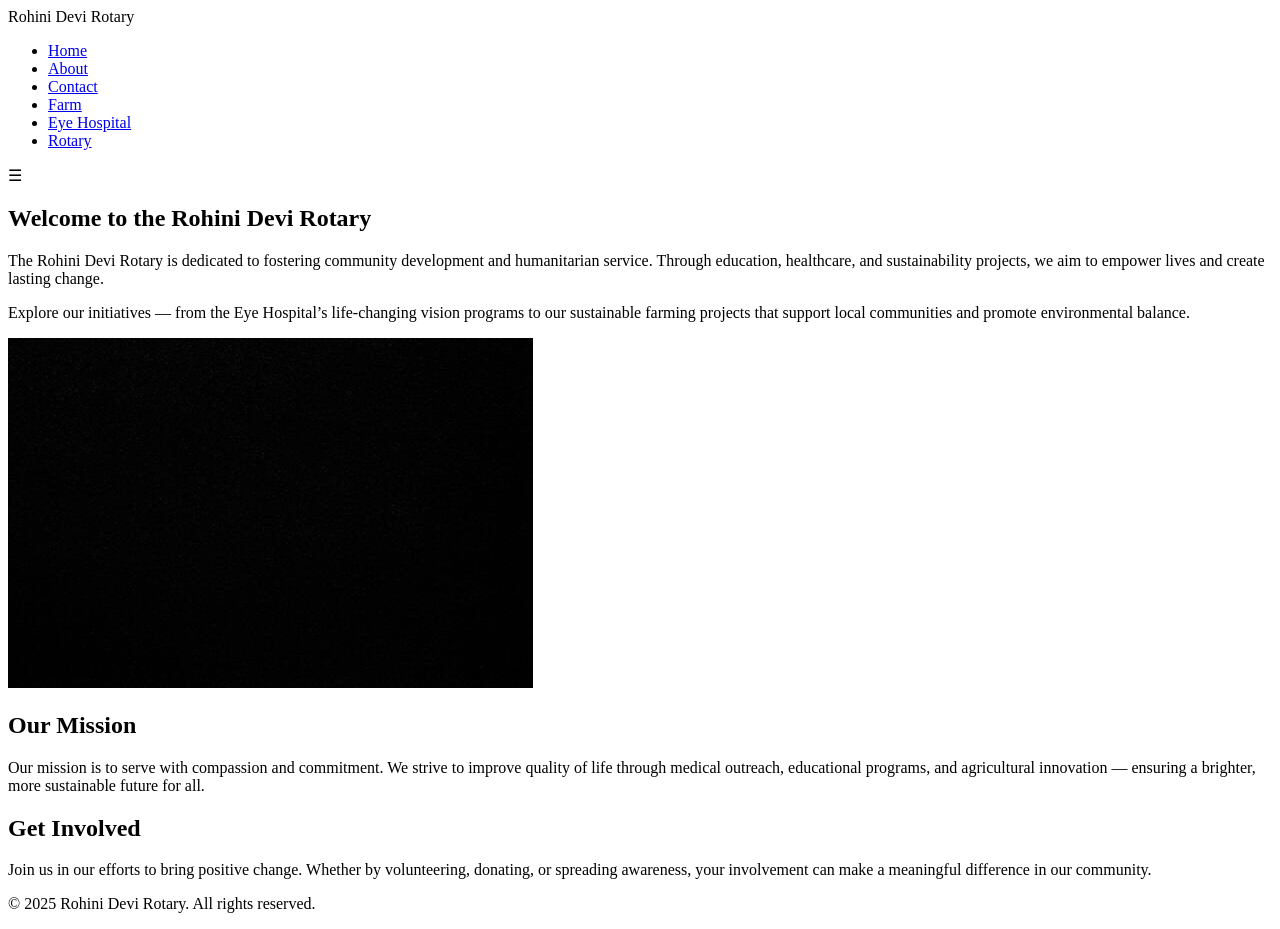
==== index.html @ 5186c643 "inital commit" ====
<!DOCTYPE html>
<html lang="en">
<head>
  <meta charset="UTF-8">
  <meta name="viewport" content="width=device-width, initial-scale=1.0">
  <title>Rohini Devi Rotary | Home</title>
  <link rel="stylesheet" href="style.css">
</head>
<body>
  <nav class="navbar">
    <div class="logo">Rohini Devi Rotary</div>
    <ul class="nav-links" id="navLinks">
      <li><a href="index.html" class="active">Home</a></li>
      <li><a href="about.html">About</a></li>
      <li><a href="contact.html">Contact</a></li>
      <li><a href="farm.html">Farm</a></li>
      <li><a href="eyehospital.html">Eye Hospital</a></li>
      <li><a href="rotary.html">Rotary</a></li>
    </ul>
    <div class="menu-toggle" id="menuToggle">&#9776;</div>
  </nav>

  <main class="home-container">
    <section class="intro">
      <div class="intro-text">
        <h1>Welcome to the Rohini Devi Rotary</h1>
        <p>
          The Rohini Devi Rotary is dedicated to fostering community development and humanitarian service. 
          Through education, healthcare, and sustainability projects, we aim to empower lives and create lasting change.
        </p>
        <p>
          Explore our initiatives — from the Eye Hospital’s life-changing vision programs to our sustainable farming projects 
          that support local communities and promote environmental balance.
        </p>
      </div>
      <div class="intro-image">
        <img src="images/Black Placeholder.jpg" alt="Community service placeholder image">
      </div>
    </section>

    <section class="mission">
      <h2>Our Mission</h2>
      <p>
        Our mission is to serve with compassion and commitment. We strive to improve quality of life through 
        medical outreach, educational programs, and agricultural innovation — ensuring a brighter, more sustainable future for all.
      </p>
    </section>

    <section class="cta">
      <h2>Get Involved</h2>
      <p>
        Join us in our efforts to bring positive change. Whether by volunteering, donating, or spreading awareness, 
        your involvement can make a meaningful difference in our community.
      </p>
    </section>
  </main>

  <footer class="footer">
    <p>&copy; 2025 Rohini Devi Rotary. All rights reserved.</p>
  </footer>

  <script>
    document.getElementById('menuToggle').onclick = function() {
      document.getElementById('navLinks').classList.toggle('active');
    };
  </script>
</body>
</html>
---- style.css ----
/* About page */
.about-section {
  display: grid;
  grid-template-columns: 1fr 1fr;
  align-items: center;
  gap: 30px;
  padding: 40px 10%;
}
.about-image img { width: 100%; border-radius: 10px; }

/* Contact page */
.contact-container {
  text-align: center;
  padding: 40px 10%;
}
.contact-form {
  display: flex;
  flex-direction: column;
  gap: 15px;
  max-width: 500px;
  margin: 20px auto;
}
.contact-form input, .contact-form textarea {
  padding: 10px;
  border: 1px solid #ccc;
  border-radius: 5px;
}
.contact-form button {
  background-color: #004aad;
  color: white;
  padding: 10px;
  border: none;
  border-radius: 5px;
  cursor: pointer;
}
.contact-form button:hover { background-color: #003080; }

/* Farm page */
.farm-container { padding: 40px 10%; text-align: center; }
.farm-grid {
  display: grid;
  grid-template-columns: repeat(auto-fit, minmax(250px, 1fr));
  gap: 20px;
  margin-top: 30px;
}
.farm-grid img { width: 100%; border-radius: 10px; }

/* Eye Hospital page */
.eyehospital-container { text-align: center; padding: 40px 10%; }
.banner img { width: 100%; border-radius: 10px; margin-bottom: 30px; }

/* Rotary projects page */
.rotary-container { padding: 40px 10%; text-align: center; }
.project-grid {
  display: grid;
  grid-template-columns: repeat(auto-fit, minmax(250px, 1fr));
  gap: 25px;
  margin-top: 30px;
}
.card {
  background-color: white;
  border-radius: 10px;
  box-shadow: 0 2px 8px rgba(0,0,0,0.1);
  padding: 20px;
}
.card img {
  width: 100%;
  border-radius: 8px;
  margin-bottom: 15px;
}
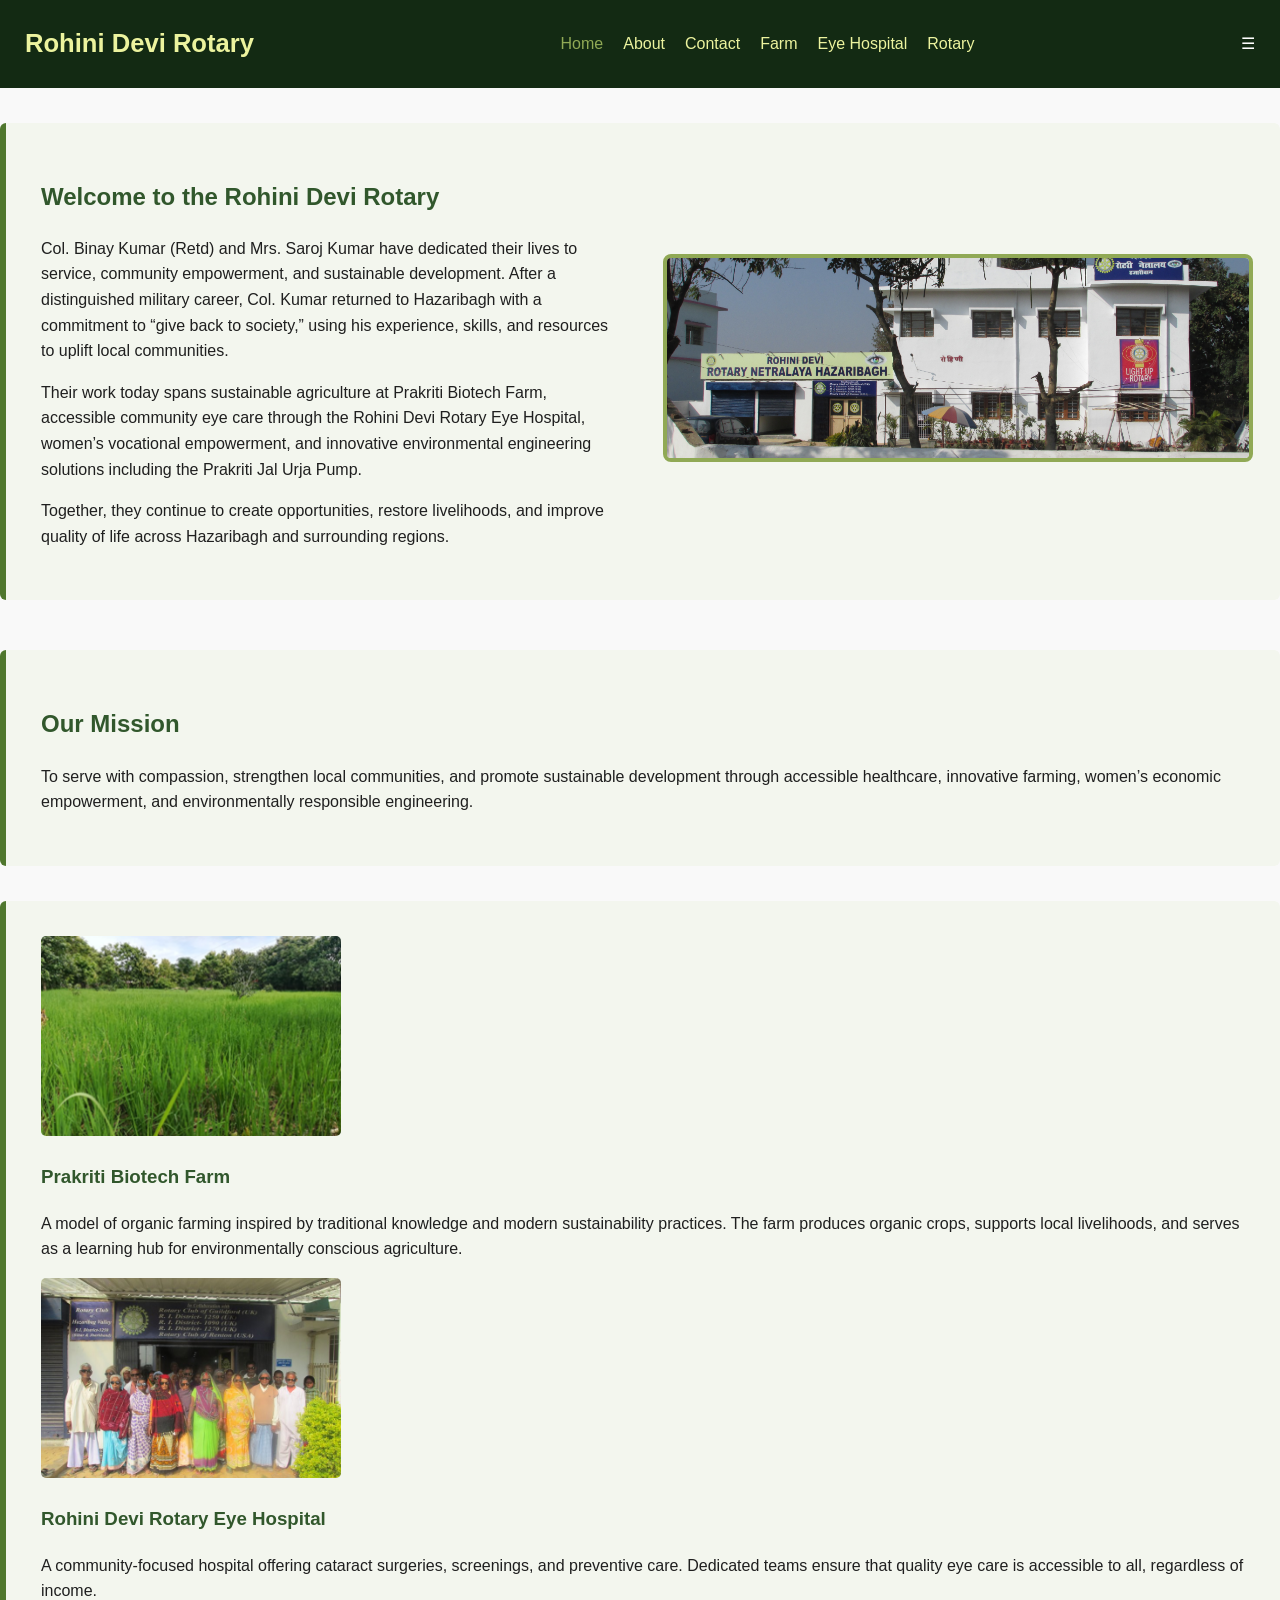
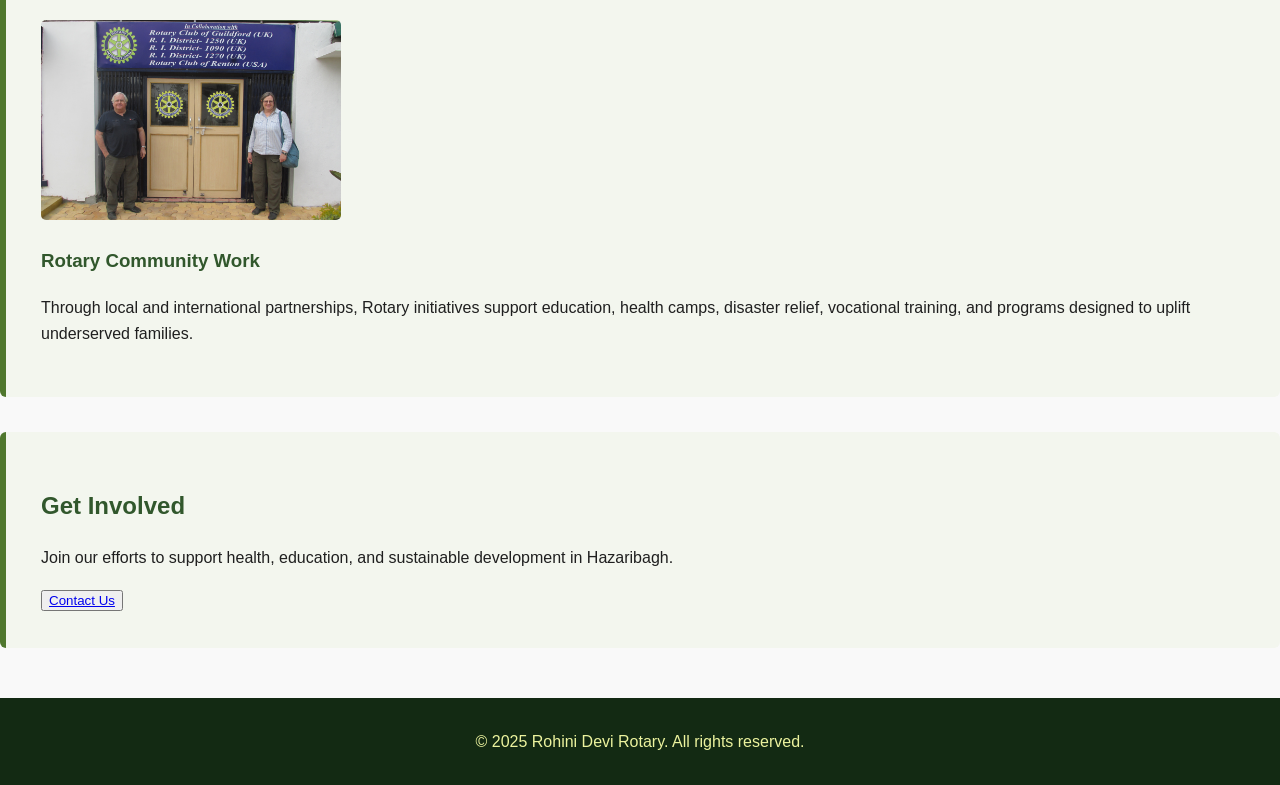
==== commit ae684e68: "more updates" ====
--- a/index.html
+++ b/index.html
@@ -6,65 +6,103 @@
   <title>Rohini Devi Rotary | Home</title>
   <link rel="stylesheet" href="style.css">
 </head>
+
 <body>
-  <nav class="navbar">
-    <div class="logo">Rohini Devi Rotary</div>
-    <ul class="nav-links" id="navLinks">
-      <li><a href="index.html" class="active">Home</a></li>
-      <li><a href="about.html">About</a></li>
-      <li><a href="contact.html">Contact</a></li>
-      <li><a href="farm.html">Farm</a></li>
-      <li><a href="eyehospital.html">Eye Hospital</a></li>
-      <li><a href="rotary.html">Rotary</a></li>
-    </ul>
-    <div class="menu-toggle" id="menuToggle">&#9776;</div>
-  </nav>
 
-  <main class="home-container">
-    <section class="intro">
-      <div class="intro-text">
-        <h1>Welcome to the Rohini Devi Rotary</h1>
-        <p>
-          The Rohini Devi Rotary is dedicated to fostering community development and humanitarian service. 
-          Through education, healthcare, and sustainability projects, we aim to empower lives and create lasting change.
-        </p>
-        <p>
-          Explore our initiatives — from the Eye Hospital’s life-changing vision programs to our sustainable farming projects 
-          that support local communities and promote environmental balance.
-        </p>
-      </div>
-      <div class="intro-image">
-        <img src="images/Black Placeholder.jpg" alt="Community service placeholder image">
-      </div>
-    </section>
+<!-- Navigation Bar -->
+<nav class="navbar">
+  <div class="logo">Rohini Devi Rotary</div>
+  <ul class="nav-links" id="navLinks">
+    <li><a href="index.html" class="active">Home</a></li>
+    <li><a href="about.html">About</a></li>
+    <li><a href="contact.html">Contact</a></li>
+    <li><a href="farm.html">Farm</a></li>
+    <li><a href="eyehospital.html">Eye Hospital</a></li>
+    <li><a href="rotary.html">Rotary</a></li>
+  </ul>
+  <div class="menu-toggle" id="menuToggle">&#9776;</div>
+</nav>
 
-    <section class="mission">
-      <h2>Our Mission</h2>
+<main class="home-container">
+
+  <!-- Introduction -->
+  <section class="intro grid-layout">
+    <div class="intro-text">
+      <h1>Welcome to the Rohini Devi Rotary</h1>
+
       <p>
-        Our mission is to serve with compassion and commitment. We strive to improve quality of life through 
-        medical outreach, educational programs, and agricultural innovation — ensuring a brighter, more sustainable future for all.
+        Col. Binay Kumar (Retd) and Mrs. Saroj Kumar have dedicated their lives to service, community empowerment, and sustainable development. After a distinguished military career, Col. Kumar returned to Hazaribagh with a commitment to “give back to society,” using his experience, skills, and resources to uplift local communities.
       </p>
-    </section>
 
-    <section class="cta">
-      <h2>Get Involved</h2>
       <p>
-        Join us in our efforts to bring positive change. Whether by volunteering, donating, or spreading awareness, 
-        your involvement can make a meaningful difference in our community.
+        Their work today spans sustainable agriculture at Prakriti Biotech Farm, accessible community eye care through the Rohini Devi Rotary Eye Hospital, women’s vocational empowerment, and innovative environmental engineering solutions including the Prakriti Jal Urja Pump.
       </p>
-    </section>
-  </main>
 
-  <footer class="footer">
-    <p>&copy; 2025 Rohini Devi Rotary. All rights reserved.</p>
-  </footer>
+      <p>
+        Together, they continue to create opportunities, restore livelihoods, and improve quality of life across Hazaribagh and surrounding regions.
+      </p>
+    </div>
 
-  <script>
-    document.getElementById('menuToggle').onclick = function() {
-      document.getElementById('navLinks').classList.toggle('active');
-    };
-  </script>
+    <div class="intro-image">
+      <img src="images/1 Rohini Devi Rotary Netralaya.JPG " alt="Community service image">
+    </div>
+  </section>
+
+  <!-- Mission -->
+  <section class="mission">
+    <h2>Our Mission</h2>
+    <p>
+      To serve with compassion, strengthen local communities, and promote sustainable development through accessible healthcare, innovative farming, women’s economic empowerment, and environmentally responsible engineering.
+    </p>
+  </section>
+
+  <!-- Initiatives -->
+  <section class="initiatives grid-layout">
+
+    <div class="initiative">
+      <img src="images/Paddy Fields.png" alt="Farm image">
+      <h3>Prakriti Biotech Farm</h3>
+      <p>
+        A model of organic farming inspired by traditional knowledge and modern sustainability practices. The farm produces organic crops, supports local livelihoods, and serves as a learning hub for environmentally conscious agriculture.
+      </p>
+    </div>
+
+    <div class="initiative">
+      <img src="images/Patients Getting Homecare.jpg" alt="Eye Hospital image">
+      <h3>Rohini Devi Rotary Eye Hospital</h3>
+      <p>
+        A community-focused hospital offering cataract surgeries, screenings, and preventive care. Dedicated teams ensure that quality eye care is accessible to all, regardless of income.
+      </p>
+    </div>
+
+    <div class="initiative">
+      <img src="images/2 Visit of John Miles & Fiona Miles on 20 Dec 2014 during Planning & Execution.JPG" alt="Rotary image">
+      <h3>Rotary Community Work</h3>
+      <p>
+        Through local and international partnerships, Rotary initiatives support education, health camps, disaster relief, vocational training, and programs designed to uplift underserved families.
+      </p>
+    </div>
+
+  </section>
+
+  <!-- CTA -->
+  <section class="cta">
+    <h2>Get Involved</h2>
+    <p>Join our efforts to support health, education, and sustainable development in Hazaribagh.</p>
+    <button><a href="contact.html">Contact Us</a></button>
+  </section>
+
+</main>
+
+<footer class="footer">
+  <p>&copy; 2025 Rohini Devi Rotary. All rights reserved.</p>
+</footer>
+
+<script>
+document.getElementById('menuToggle').onclick = function() {
+  document.getElementById('navLinks').classList.toggle('active');
+};
+</script>
+
 </body>
 </html>
-
-
--- a/style.css
+++ b/style.css
@@ -1,70 +1,151 @@
-/* About page */
-.about-section {
+/* ===== Root Colors + Fonts ===== */
+:root {
+  /* Color Palette */
+  --dark-green: #132A13;
+  --deep-green: #31572C;
+  --accent-green: #4F772D;
+  --soft-green: #90A955;
+  --light-green: #ECF39E;
+
+  --text-dark: #1f1f1f;
+  --text-light: #ffffff;
+
+  --bg-light: #f9f9f9;
+  --bg-section: #f3f6ee;
+
+  /* Fonts */
+  --header-font: "acumin-pro-extra-condensed", sans-serif;
+  --body-font: "atrament-web", sans-serif;
+}
+
+/* ===== Global Styles ===== */
+body {
+  margin: 0;
+  font-family: var(--body-font);
+  font-weight: 300;
+  font-style: normal;
+  background-color: var(--bg-light);
+  color: var(--text-dark);
+  line-height: 1.6;
+}
+
+img {
+    width: 300px;
+    height: 200px;
+    object-fit: cover; /* Ensures image fills the box without stretching */
+    border-radius: 5px; /* optional for rounded corners */
+}
+
+
+/* Headers use Acumin */
+h1, h2, h3, h4, h5, h6 {
+  font-family: var(--header-font);
+  font-weight: 700;
+  font-style: normal;
+  color: var(--deep-green);
+}
+
+/* ===== Navbar ===== */
+.navbar {
+  background-color: var(--dark-green);
+  color: var(--text-light);
+  display: flex;
+  justify-content: space-between;
+  align-items: center;
+  padding: 15px 25px;
+}
+
+.navbar .logo {
+  font-family: var(--header-font);
+  font-weight: 700;
+  font-size: 1.6rem;
+  color: var(--light-green);
+}
+
+.nav-links {
+  list-style: none;
+  display: flex;
+  gap: 20px;
+}
+
+.nav-links a {
+  text-decoration: none;
+  font-family: var(--body-font);
+  color: var(--light-green);
+  font-weight: 300;
+  transition: color 0.3s ease;
+}
+
+.nav-links a:hover,
+.nav-links a.active {
+  color: var(--soft-green);
+}
+
+/* Intro Grid */
+.intro {
   display: grid;
   grid-template-columns: 1fr 1fr;
+  gap: 40px;
   align-items: center;
-  gap: 30px;
-  padding: 40px 10%;
+  margin-bottom: 50px;
 }
-.about-image img { width: 100%; border-radius: 10px; }
 
-/* Contact page */
-.contact-container {
-  text-align: center;
-  padding: 40px 10%;
+.intro-text p {
+  font-family: var(--body-font);
+  font-weight: 300;
 }
-.contact-form {
-  display: flex;
-  flex-direction: column;
-  gap: 15px;
-  max-width: 500px;
-  margin: 20px auto;
-}
-.contact-form input, .contact-form textarea {
-  padding: 10px;
-  border: 1px solid #ccc;
-  border-radius: 5px;
-}
-.contact-form button {
-  background-color: #004aad;
-  color: white;
-  padding: 10px;
-  border: none;
-  border-radius: 5px;
-  cursor: pointer;
-}
-.contact-form button:hover { background-color: #003080; }
 
-/* Farm page */
-.farm-container { padding: 40px 10%; text-align: center; }
-.farm-grid {
-  display: grid;
-  grid-template-columns: repeat(auto-fit, minmax(250px, 1fr));
-  gap: 20px;
-  margin-top: 30px;
-}
-.farm-grid img { width: 100%; border-radius: 10px; }
-
-/* Eye Hospital page */
-.eyehospital-container { text-align: center; padding: 40px 10%; }
-.banner img { width: 100%; border-radius: 10px; margin-bottom: 30px; }
-
-/* Rotary projects page */
-.rotary-container { padding: 40px 10%; text-align: center; }
-.project-grid {
-  display: grid;
-  grid-template-columns: repeat(auto-fit, minmax(250px, 1fr));
-  gap: 25px;
-  margin-top: 30px;
-}
-.card {
-  background-color: white;
-  border-radius: 10px;
-  box-shadow: 0 2px 8px rgba(0,0,0,0.1);
-  padding: 20px;
-}
-.card img {
+.intro-image img {
   width: 100%;
   border-radius: 8px;
-  margin-bottom: 15px;
+  border: 4px solid var(--soft-green);
 }
+
+/* ===== Mission / CTA Sections ===== */
+section {
+  background-color: var(--bg-section);
+  padding: 35px;
+  margin: 35px 0;
+  border-left: 6px solid var(--accent-green);
+  border-radius: 6px;
+}
+
+section p {
+  font-family: var(--body-font);
+  font-weight: 300;
+}
+
+/* ===== Footer ===== */
+.footer {
+  background-color: var(--dark-green);
+  color: var(--light-green);
+  text-align: center;
+  padding: 15px 0;
+  margin-top: 50px;
+  font-family: var(--body-font);
+}
+
+/* ===== Responsive ===== */
+@media (max-width: 800px) {
+  .intro {
+    grid-template-columns: 1fr;
+  }
+
+  .nav-links {
+    display: none;
+    flex-direction: column;
+    background-color: var(--dark-green);
+    text-align: center;
+    width: 100%;
+    margin-top: 10px;
+    padding: 15px 0;
+  }
+
+  .nav-links.active {
+    display: flex;
+  }
+
+  .menu-toggle {
+    display: block;
+  }
+}
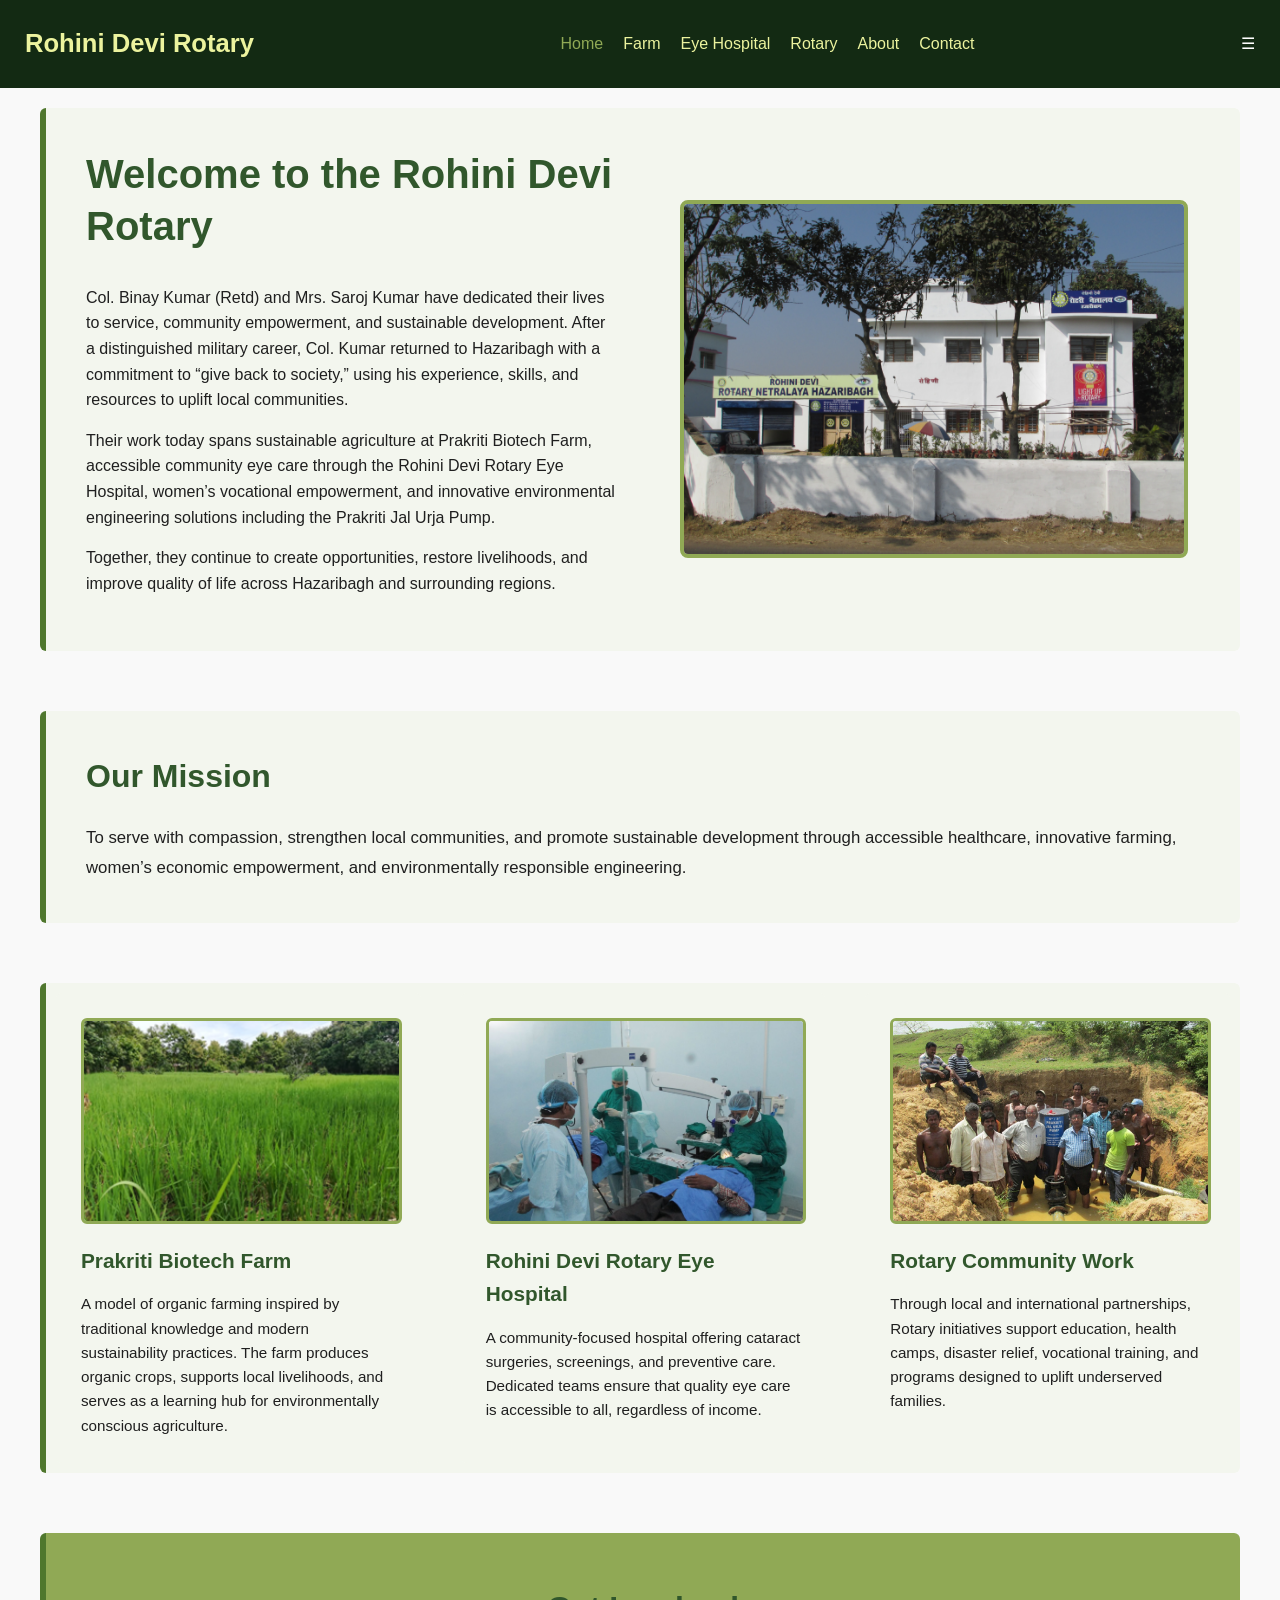
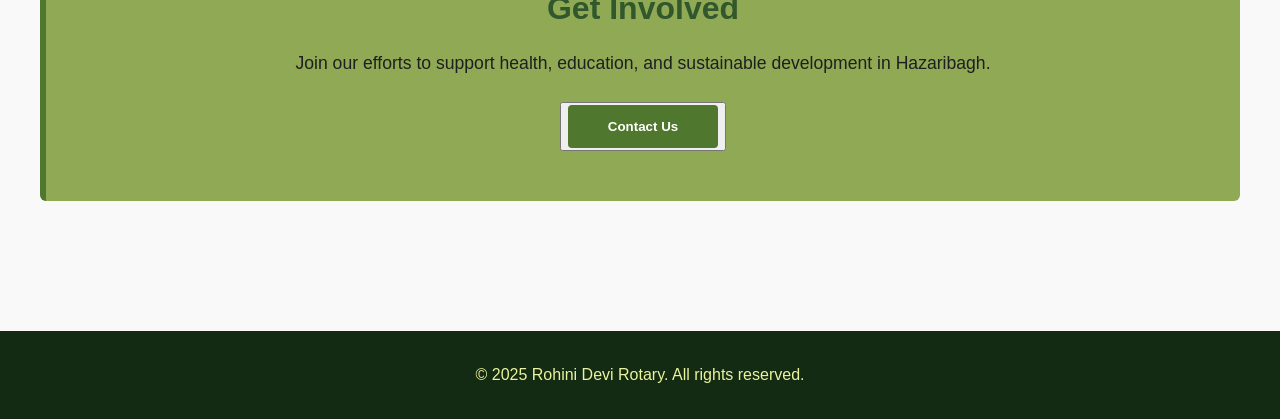
==== commit d0da948d: "making theming changes and adding images" ====
--- a/index.html
+++ b/index.html
@@ -14,11 +14,11 @@
   <div class="logo">Rohini Devi Rotary</div>
   <ul class="nav-links" id="navLinks">
     <li><a href="index.html" class="active">Home</a></li>
-    <li><a href="about.html">About</a></li>
-    <li><a href="contact.html">Contact</a></li>
     <li><a href="farm.html">Farm</a></li>
     <li><a href="eyehospital.html">Eye Hospital</a></li>
     <li><a href="rotary.html">Rotary</a></li>
+    <li><a href="about.html">About</a></li>
+    <li><a href="contact.html">Contact</a></li>
   </ul>
   <div class="menu-toggle" id="menuToggle">&#9776;</div>
 </nav>
@@ -44,7 +44,7 @@
     </div>
 
     <div class="intro-image">
-      <img src="images/1 Rohini Devi Rotary Netralaya.JPG " alt="Community service image">
+      <img src="images/1 Rohini Devi Rotary Netralaya.JPG" alt="Eye Hospital building">
     </div>
   </section>
 
@@ -57,10 +57,11 @@
   </section>
 
   <!-- Initiatives -->
-  <section class="initiatives grid-layout">
-
+  <section class="initiatives">
     <div class="initiative">
-      <img src="images/Paddy Fields.png" alt="Farm image">
+      <div class="initiative-images">
+        <img src="images/Paddy Fields.png" alt="Paddy fields on farm">
+      </div>
       <h3>Prakriti Biotech Farm</h3>
       <p>
         A model of organic farming inspired by traditional knowledge and modern sustainability practices. The farm produces organic crops, supports local livelihoods, and serves as a learning hub for environmentally conscious agriculture.
@@ -68,7 +69,9 @@
     </div>
 
     <div class="initiative">
-      <img src="images/Patients Getting Homecare.jpg" alt="Eye Hospital image">
+      <div class="initiative-images">
+        <img src="images/Patient Receiving Cataract Surgery.jpg"   />     
+      </div>
       <h3>Rohini Devi Rotary Eye Hospital</h3>
       <p>
         A community-focused hospital offering cataract surgeries, screenings, and preventive care. Dedicated teams ensure that quality eye care is accessible to all, regardless of income.
@@ -76,20 +79,22 @@
     </div>
 
     <div class="initiative">
-      <img src="images/2 Visit of John Miles & Fiona Miles on 20 Dec 2014 during Planning & Execution.JPG" alt="Rotary image">
+      <div class="initiative-images">
+        <img src="images/Outside of Rohini Devi Center.png"/>
+      
+      </div>
       <h3>Rotary Community Work</h3>
       <p>
         Through local and international partnerships, Rotary initiatives support education, health camps, disaster relief, vocational training, and programs designed to uplift underserved families.
       </p>
     </div>
-
   </section>
 
   <!-- CTA -->
   <section class="cta">
     <h2>Get Involved</h2>
     <p>Join our efforts to support health, education, and sustainable development in Hazaribagh.</p>
-    <button><a href="contact.html">Contact Us</a></button>
+    <button class="cta-btn"><a href="contact.html">Contact Us</a></button>
   </section>
 
 </main>
--- a/style.css
+++ b/style.css
@@ -32,10 +32,9 @@
 img {
     width: 300px;
     height: 200px;
-    object-fit: cover; /* Ensures image fills the box without stretching */
-    border-radius: 5px; /* optional for rounded corners */
-}
-
+    object-fit: cover;
+    border-radius: 5px;
+}
 
 /* Headers use Acumin */
 h1, h2, h3, h4, h5, h6 {
@@ -60,6 +59,15 @@
   font-weight: 700;
   font-size: 1.6rem;
   color: var(--light-green);
+  display: flex;
+  align-items: center;
+  gap: 8px;
+}
+
+.logo-icon {
+  width: 32px;
+  height: 32px;
+  object-fit: contain;
 }
 
 .nav-links {
@@ -85,18 +93,39 @@
 .intro {
   display: grid;
   grid-template-columns: 1fr 1fr;
-  gap: 40px;
+  gap: 50px;
   align-items: center;
-  margin-bottom: 50px;
+  margin-bottom: 60px;
+  background-color: var(--bg-section);
+  padding: 40px;
+  border-left: 6px solid var(--accent-green);
+  border-radius: 6px;
+}
+
+.intro-text h1 {
+  margin-top: 0;
+  font-size: 2.5rem;
+  line-height: 1.3;
 }
 
 .intro-text p {
   font-family: var(--body-font);
   font-weight: 300;
+  font-size: 1rem;
+  margin: 15px 0;
+  color: var(--text-dark);
+}
+
+.intro-image {
+  display: flex;
+  justify-content: center;
 }
 
 .intro-image img {
   width: 100%;
+  max-width: 500px;
+  height: 350px;
+  object-fit: cover;
   border-radius: 8px;
   border: 4px solid var(--soft-green);
 }
@@ -104,8 +133,8 @@
 /* ===== Mission / CTA Sections ===== */
 section {
   background-color: var(--bg-section);
-  padding: 35px;
-  margin: 35px 0;
+  padding: 10px;
+  margin: 0px 0;
   border-left: 6px solid var(--accent-green);
   border-radius: 6px;
 }
@@ -113,6 +142,989 @@
 section p {
   font-family: var(--body-font);
   font-weight: 300;
+}
+
+/* ===== Home Container ===== */
+.home-container {
+  max-width: 1200px;
+  margin: 0 auto;
+  padding: 20px;
+}
+
+/* ===== Mission Section ===== */
+.mission {
+  background-color: var(--bg-section);
+  padding: 40px;
+  margin: 60px 0;
+  border-left: 6px solid var(--accent-green);
+  border-radius: 6px;
+}
+
+.mission h2 {
+  margin-top: 0;
+  margin-bottom: 20px;
+  font-size: 2rem;
+}
+
+.mission p {
+  font-family: var(--body-font);
+  font-weight: 300;
+  font-size: 1.05rem;
+  margin: 0;
+  line-height: 1.8;
+}
+
+/* ===== Initiatives Section ===== */
+.initiatives {
+  display: grid;
+  grid-template-columns: repeat(3, 1fr);
+  gap: 40px;
+  margin: 60px 0;
+}
+
+.initiative {
+  background-color: var(--bg-section);
+  padding: 25px;
+  border: none;
+  border-radius: 6px;
+  transition: transform 0.3s ease, box-shadow 0.3s ease;
+}
+
+.initiative:hover {
+  transform: translateY(-5px);
+  box-shadow: 0 5px 15px rgba(0, 0, 0, 0.1);
+}
+
+.initiative-images {
+  display: grid;
+  grid-template-columns: 1fr;
+  gap: 12px;
+  margin-bottom: 20px;
+}
+
+.initiative-images img {
+  width: 100%;
+  height: 200px;
+  object-fit: cover;
+  border-radius: 6px;
+  border: 3px solid var(--soft-green);
+}
+
+.initiative h3 {
+  margin: 0 0 15px 0;
+  font-size: 1.3rem;
+  color: var(--deep-green);
+}
+
+.initiative p {
+  margin: 0;
+  font-size: 0.95rem;
+  color: var(--text-dark);
+  line-height: 1.6;
+}
+
+/* ===== CTA Section ===== */
+.cta {
+  background-color: var(--soft-green);
+  padding: 50px 40px;
+  margin: 60px 0;
+  border-left: 6px solid var(--accent-green);
+  border-radius: 6px;
+  text-align: center;
+}
+
+.cta h2 {
+  margin: 0 0 15px 0;
+  font-size: 2rem;
+}
+
+.cta p {
+  font-family: var(--body-font);
+  font-weight: 300;
+  font-size: 1.1rem;
+  margin: 0 0 25px 0;
+}
+
+.cta-btn {
+  display: inline-block;
+}
+
+.cta-btn a {
+  display: inline-block;
+  background-color: var(--accent-green);
+  color: var(--text-light);
+  padding: 14px 40px;
+  border-radius: 4px;
+  font-family: var(--header-font);
+  font-weight: 700;
+  text-decoration: none;
+  transition: background-color 0.3s ease, transform 0.2s ease;
+}
+
+.cta-btn a:hover {
+  background-color: var(--deep-green);
+  transform: translateY(-2px);
+}
+
+/* ===== About Page Specific Styles ===== */
+.about-container {
+  max-width: 1200px;
+  margin: 0 auto;
+  padding: 20px;
+}
+
+/* About Hero Section */
+.about-hero {
+  display: grid;
+  grid-template-columns: 1fr 1fr;
+  gap: 50px;
+  align-items: center;
+  margin-bottom: 60px;
+  background-color: var(--bg-section);
+  padding: 40px;
+  border-left: 6px solid var(--accent-green);
+  border-radius: 6px;
+}
+
+.about-text h1 {
+  margin-top: 0;
+  font-size: 2.5rem;
+  line-height: 1.3;
+  color: var(--deep-green);
+}
+
+.about-text p {
+  font-family: var(--body-font);
+  font-weight: 300;
+  font-size: 1rem;
+  margin: 15px 0 0 0;
+  color: var(--text-dark);
+  line-height: 1.8;
+}
+
+.about-hero-images {
+  display: grid;
+  grid-template-columns: 1fr 1fr;
+  gap: 20px;
+}
+
+.about-hero-images img {
+  width: 100%;
+  height: 250px;
+  object-fit: cover;
+  border-radius: 6px;
+  border: 3px solid var(--soft-green);
+}
+
+/* About Content Sections */
+.about-content-section {
+  background-color: var(--bg-section);
+  padding: 40px;
+  margin: 60px 0;
+  border-left: 6px solid var(--accent-green);
+  border-radius: 6px;
+}
+
+.about-content-section h2 {
+  margin-top: 0;
+  margin-bottom: 30px;
+  font-size: 2rem;
+  color: var(--deep-green);
+}
+
+.about-content-images {
+  display: grid;
+  grid-template-columns: repeat(3, 1fr);
+  gap: 20px;
+  margin-bottom: 40px;
+}
+
+.about-content-images img {
+  width: 100%;
+  height: 200px;
+  object-fit: cover;
+  border-radius: 6px;
+  border: 3px solid var(--soft-green);
+}
+
+.about-content-section .about-content-images:has(img:nth-child(2)):not(:has(img:nth-child(3))) {
+  grid-template-columns: repeat(2, 1fr);
+}
+
+.about-content-section .about-content-images:has(img:nth-child(2)):not(:has(img:nth-child(3))) img {
+  height: 250px;
+}
+
+.about-content-text h3 {
+  margin-top: 20px;
+  margin-bottom: 15px;
+  font-size: 1.2rem;
+  color: var(--deep-green);
+}
+
+.about-content-text h3:first-child {
+  margin-top: 0;
+}
+
+.about-content-text ul {
+  list-style: none;
+  padding: 0;
+  margin: 0 0 20px 0;
+}
+
+.about-content-text li {
+  padding: 8px 0;
+  padding-left: 25px;
+  position: relative;
+  color: var(--text-dark);
+  font-family: var(--body-font);
+  font-weight: 300;
+}
+
+.about-content-text li:before {
+  content: '•';
+  color: var(--accent-green);
+  font-weight: bold;
+  position: absolute;
+  left: 0;
+}
+
+.contact-container h1 {
+  text-align: center;
+  margin-bottom: 10px;
+  font-size: 2.5rem;
+}
+
+/* ===== Farm Page Specific Styles ===== */
+.farm-container {
+  max-width: 1200px;
+  margin: 0 auto;
+  padding: 20px;
+}
+
+/* Farm Hero Section */
+.farm-hero {
+  display: grid;
+  grid-template-columns: 1fr 1fr;
+  gap: 50px;
+  align-items: center;
+  margin-bottom: 60px;
+  background-color: var(--bg-section);
+  padding: 40px;
+  border-left: 6px solid var(--accent-green);
+  border-radius: 6px;
+}
+
+.farm-text h1 {
+  margin-top: 0;
+  font-size: 2.5rem;
+  line-height: 1.3;
+  color: var(--deep-green);
+}
+
+.farm-text p {
+  font-family: var(--body-font);
+  font-weight: 300;
+  font-size: 1rem;
+  margin: 15px 0 0 0;
+  color: var(--text-dark);
+  line-height: 1.8;
+}
+
+.farm-hero-image {
+  display: flex;
+  justify-content: center;
+}
+
+.farm-hero-image img {
+  width: 100%;
+  max-width: 500px;
+  height: 350px;
+  object-fit: cover;
+  border-radius: 8px;
+  border: 4px solid var(--soft-green);
+}
+
+/* Farm Practices Section */
+.farm-practices {
+  background-color: var(--bg-section);
+  padding: 40px;
+  margin: 60px 0;
+  border-left: 6px solid var(--accent-green);
+  border-radius: 6px;
+}
+
+.farm-practices h2 {
+  margin-top: 0;
+  margin-bottom: 25px;
+  font-size: 2rem;
+  color: var(--deep-green);
+}
+
+.farm-practices ul {
+  list-style: none;
+  padding: 0;
+  margin: 0;
+}
+
+.farm-practices li {
+  padding: 12px 0;
+  padding-left: 30px;
+  position: relative;
+  color: var(--text-dark);
+  font-family: var(--body-font);
+  font-weight: 300;
+  font-size: 1rem;
+  line-height: 1.6;
+}
+
+.farm-practices li:before {
+  content: '•';
+  color: var(--accent-green);
+  font-weight: bold;
+  position: absolute;
+  left: 0;
+}
+
+/* Farm Crops Section */
+.farm-crops {
+  display: grid;
+  grid-template-columns: repeat(2, 1fr);
+  gap: 40px;
+  margin: 60px 0;
+}
+
+.crop {
+  background-color: var(--bg-section);
+  padding: 25px;
+  border: none;
+  border-radius: 6px;
+  transition: transform 0.3s ease, box-shadow 0.3s ease;
+}
+
+.crop:hover {
+  transform: translateY(-5px);
+  box-shadow: 0 5px 15px rgba(0, 0, 0, 0.1);
+}
+
+.crop:nth-child(3) {
+  grid-column: 1 / -1;
+}
+
+.crop-images {
+  display: grid;
+  grid-template-columns: 1fr;
+  gap: 12px;
+  margin-bottom: 20px;
+}
+
+.crop:nth-child(3) .crop-images {
+  grid-template-columns: repeat(3, 1fr);
+}
+
+.crop-images img {
+  width: 100%;
+  height: 220px;
+  object-fit: cover;
+  object-position: center top;
+  border-radius: 6px;
+  border: 3px solid var(--soft-green);
+}
+
+.crop:nth-child(3) .crop-images img {
+  height: 240px;
+}
+
+.crop h3 {
+  margin: 0 0 15px 0;
+  font-size: 1.3rem;
+  color: var(--deep-green);
+}
+
+.crop p {
+  margin: 0;
+  font-size: 0.95rem;
+  color: var(--text-dark);
+  line-height: 1.6;
+}
+
+/* Farm CTA Section */
+.farm-cta {
+  background-color: var(--soft-green);
+  padding: 50px 40px;
+  margin: 60px 0;
+  border-left: 6px solid var(--accent-green);
+  border-radius: 6px;
+  text-align: center;
+}
+
+.farm-cta h2 {
+  margin: 0 0 15px 0;
+  font-size: 2rem;
+  color: var(--deep-green);
+}
+
+.farm-cta p {
+  font-family: var(--body-font);
+  font-weight: 300;
+  font-size: 1.1rem;
+  margin: 0 0 25px 0;
+  color: var(--text-dark);
+}
+
+/* ===== Eye Hospital Page Specific Styles ===== */
+.hospital-container {
+  max-width: 1200px;
+  margin: 0 auto;
+  padding: 20px;
+}
+
+/* Hospital Hero Section */
+.hospital-hero {
+  display: grid;
+  grid-template-columns: 1fr 1fr;
+  gap: 50px;
+  align-items: center;
+  margin-bottom: 60px;
+  background-color: var(--bg-section);
+  padding: 40px;
+  border-left: 6px solid var(--accent-green);
+  border-radius: 6px;
+}
+
+.hospital-text h1 {
+  margin-top: 0;
+  font-size: 2.5rem;
+  line-height: 1.3;
+  color: var(--deep-green);
+}
+
+.hospital-text p {
+  font-family: var(--body-font);
+  font-weight: 300;
+  font-size: 1rem;
+  margin: 15px 0 0 0;
+  color: var(--text-dark);
+  line-height: 1.8;
+}
+
+.hospital-hero-image {
+  display: flex;
+  justify-content: center;
+}
+
+.hospital-hero-image img {
+  width: 100%;
+  max-width: 500px;
+  height: 350px;
+  object-fit: cover;
+  border-radius: 8px;
+  border: 4px solid var(--soft-green);
+}
+
+/* Hospital Services Section */
+.hospital-services {
+  background-color: var(--bg-section);
+  padding: 40px;
+  margin: 60px 0;
+  border-left: 6px solid var(--accent-green);
+  border-radius: 6px;
+}
+
+.hospital-services h2 {
+  margin-top: 0;
+  margin-bottom: 25px;
+  font-size: 2rem;
+  color: var(--deep-green);
+}
+
+.hospital-services ul {
+  list-style: none;
+  padding: 0;
+  margin: 0;
+}
+
+.hospital-services li {
+  padding: 12px 0;
+  padding-left: 30px;
+  position: relative;
+  color: var(--text-dark);
+  font-family: var(--body-font);
+  font-weight: 300;
+  font-size: 1rem;
+  line-height: 1.6;
+}
+
+.hospital-services li:before {
+  content: '•';
+  color: var(--accent-green);
+  font-weight: bold;
+  position: absolute;
+  left: 0;
+}
+
+/* Hospital Testimonials Section */
+.hospital-testimonials {
+  margin: 60px 0;
+}
+
+.hospital-testimonials h2 {
+  text-align: center;
+  margin-top: 0;
+  margin-bottom: 40px;
+  font-size: 2rem;
+  color: var(--deep-green);
+}
+
+.testimonials-grid {
+  display: grid;
+  grid-template-columns: repeat(2, 1fr);
+  gap: 40px;
+}
+
+.testimonial {
+  display: grid;
+  grid-template-columns: 1fr 1fr;
+  gap: 30px;
+  align-items: center;
+  background-color: var(--bg-section);
+  padding: 25px;
+  border: none;
+  border-radius: 6px;
+  transition: transform 0.3s ease, box-shadow 0.3s ease;
+}
+
+.testimonial:hover {
+  transform: translateY(-5px);
+  box-shadow: 0 5px 15px rgba(0, 0, 0, 0.1);
+}
+
+.testimonial-content {
+  display: flex;
+  flex-direction: column;
+  justify-content: center;
+}
+
+.testimonial-image {
+  display: grid;
+  grid-template-columns: 1fr;
+  gap: 12px;
+}
+
+.testimonial-image img {
+  width: 100%;
+  height: 220px;
+  object-fit: cover;
+  object-position: center top;
+  border-radius: 6px;
+  border: 3px solid var(--soft-green);
+}
+
+.testimonial-image-double {
+  display: grid;
+  grid-template-columns: 1fr;
+  gap: 15px;
+}
+
+.testimonial-image-double img {
+  width: 100%;
+  height: 180px;
+  object-fit: cover;
+  object-position: center top;
+  border-radius: 6px;
+  border: 3px solid var(--soft-green);
+}
+
+.testimonial p {
+  font-style: italic;
+  font-family: var(--body-font);
+  font-weight: 300;
+  margin: 0 0 15px 0;
+  color: var(--text-dark);
+  line-height: 1.6;
+}
+
+.testimonial h4 {
+  margin: 0;
+  font-family: var(--header-font);
+  font-size: 1rem;
+  color: var(--deep-green);
+}
+
+/* Hospital CTA Section */
+.hospital-cta {
+  background-color: var(--soft-green);
+  padding: 50px 40px;
+  margin: 60px 0;
+  border-left: 6px solid var(--accent-green);
+  border-radius: 6px;
+  text-align: center;
+}
+
+.hospital-cta h2 {
+  margin: 0 0 15px 0;
+  font-size: 2rem;
+  color: var(--deep-green);
+}
+
+.hospital-cta p {
+  font-family: var(--body-font);
+  font-weight: 300;
+  font-size: 1.1rem;
+  margin: 0 0 25px 0;
+  color: var(--text-dark);
+}
+
+/* ===== Rotary Page Specific Styles ===== */
+.rotary-container {
+  max-width: 1200px;
+  margin: 0 auto;
+  padding: 20px;
+}
+
+/* Rotary Hero Section */
+.rotary-hero {
+  display: grid;
+  grid-template-columns: 1fr 1fr;
+  gap: 50px;
+  align-items: center;
+  margin-bottom: 60px;
+  background-color: var(--bg-section);
+  padding: 40px;
+  border-left: 6px solid var(--accent-green);
+  border-radius: 6px;
+}
+
+.rotary-text h1 {
+  margin-top: 0;
+  font-size: 2.5rem;
+  line-height: 1.3;
+  color: var(--deep-green);
+}
+
+.rotary-text p {
+  font-family: var(--body-font);
+  font-weight: 300;
+  font-size: 1rem;
+  margin: 15px 0 0 0;
+  color: var(--text-dark);
+  line-height: 1.8;
+}
+
+.rotary-hero-image {
+  display: flex;
+  justify-content: center;
+}
+
+.rotary-hero-image img {
+  width: 100%;
+  max-width: 500px;
+  height: 350px;
+  object-fit: cover;
+  border-radius: 8px;
+  border: 4px solid var(--soft-green);
+}
+
+/* Rotary Initiatives Section */
+.rotary-initiatives {
+  background-color: var(--bg-section);
+  padding: 40px;
+  margin: 60px 0;
+  border-left: 6px solid var(--accent-green);
+  border-radius: 6px;
+}
+
+.rotary-initiatives h2 {
+  margin-top: 0;
+  margin-bottom: 25px;
+  font-size: 2rem;
+  color: var(--deep-green);
+}
+
+.rotary-initiatives ul {
+  list-style: none;
+  padding: 0;
+  margin: 0;
+}
+
+.rotary-initiatives li {
+  padding: 12px 0;
+  padding-left: 30px;
+  position: relative;
+  color: var(--text-dark);
+  font-family: var(--body-font);
+  font-weight: 300;
+  font-size: 1rem;
+  line-height: 1.6;
+}
+
+.rotary-initiatives li:before {
+  content: '•';
+  color: var(--accent-green);
+  font-weight: bold;
+  position: absolute;
+  left: 0;
+}
+
+/* Rotary Events Section */
+.rotary-events {
+  margin: 60px 0;
+}
+
+.rotary-events h2 {
+  text-align: center;
+  margin-top: 0;
+  margin-bottom: 40px;
+  font-size: 2rem;
+  color: var(--deep-green);
+}
+
+.events-grid {
+  display: grid;
+  grid-template-columns: repeat(3, 1fr);
+  gap: 30px;
+}
+
+.event {
+  background-color: var(--bg-section);
+  padding: 30px;
+  border-left: 6px solid var(--accent-green);
+  border-radius: 6px;
+  transition: transform 0.3s ease, box-shadow 0.3s ease;
+}
+
+.event:hover {
+  transform: translateY(-5px);
+  box-shadow: 0 5px 15px rgba(0, 0, 0, 0.1);
+}
+
+.event h3 {
+  margin-top: 0;
+  margin-bottom: 15px;
+  font-size: 1.3rem;
+  color: var(--deep-green);
+}
+
+.event p {
+  margin: 0;
+  font-family: var(--body-font);
+  font-weight: 300;
+  font-size: 1rem;
+  color: var(--text-dark);
+  line-height: 1.6;
+}
+
+/* Rotary CTA Section */
+.rotary-cta {
+  background-color: var(--soft-green);
+  padding: 50px 40px;
+  margin: 60px 0;
+  border-left: 6px solid var(--accent-green);
+  border-radius: 6px;
+  text-align: center;
+}
+
+.rotary-cta h2 {
+  margin: 0 0 15px 0;
+  font-size: 2rem;
+  color: var(--deep-green);
+}
+
+.rotary-cta p {
+  font-family: var(--body-font);
+  font-weight: 300;
+  font-size: 1.1rem;
+  margin: 0 0 25px 0;
+  color: var(--text-dark);
+}
+
+.contact-container > p {
+  text-align: center;
+  margin-bottom: 40px;
+  font-size: 1.1rem;
+  color: var(--text-dark);
+}
+
+/* Success Message */
+.success-message {
+  background-color: var(--soft-green);
+  border-left: 6px solid var(--accent-green);
+  padding: 30px;
+  margin-bottom: 40px;
+  border-radius: 6px;
+  text-align: center;
+}
+
+.success-message h3 {
+  margin: 0 0 10px 0;
+  color: var(--deep-green);
+  font-size: 1.8rem;
+}
+
+.success-message p {
+  margin: 0;
+  color: var(--text-dark);
+  font-size: 1.1rem;
+}
+
+/* Contact Form Styling */
+.contact-form {
+  display: grid;
+  grid-template-columns: 1fr;
+  gap: 20px;
+  max-width: 600px;
+  margin: 40px auto;
+  padding: 30px;
+  background-color: var(--bg-section);
+  border-left: 6px solid var(--accent-green);
+  border-radius: 6px;
+}
+
+.form-group {
+  display: grid;
+  grid-template-columns: 1fr;
+  gap: 8px;
+}
+
+.form-group label {
+  font-family: var(--header-font);
+  font-weight: 700;
+  color: var(--deep-green);
+  font-size: 1rem;
+}
+
+.contact-form input,
+.contact-form textarea {
+  font-family: var(--body-font);
+  padding: 12px;
+  border: 2px solid var(--soft-green);
+  border-radius: 4px;
+  font-size: 1rem;
+  color: var(--text-dark);
+  background-color: var(--text-light);
+  transition: border-color 0.3s ease, background-color 0.3s ease;
+}
+
+.contact-form input:focus,
+.contact-form textarea:focus {
+  outline: none;
+  border-color: var(--accent-green);
+  background-color: #fafbf7;
+}
+
+.submit-btn {
+  background-color: var(--accent-green);
+  color: var(--text-light);
+  padding: 14px 30px;
+  border: none;
+  border-radius: 4px;
+  font-family: var(--header-font);
+  font-size: 1.1rem;
+  font-weight: 700;
+  cursor: pointer;
+  transition: background-color 0.3s ease, transform 0.2s ease;
+}
+
+.submit-btn:hover {
+  background-color: var(--deep-green);
+  transform: translateY(-2px);
+}
+
+/* Contact Info Grid Section */
+.contact-info-section {
+  margin-top: 60px;
+  padding: 30px;
+  background-color: transparent;
+  border: none;
+}
+
+.contact-info-section h2 {
+  text-align: center;
+  margin-bottom: 40px;
+  font-size: 2rem;
+}
+
+.contact-info-grid {
+  display: grid;
+  grid-template-columns: repeat(2, 1fr);
+  gap: 30px;
+}
+
+.contact-card {
+  background-color: var(--bg-section);
+  padding: 25px;
+  border-left: 6px solid var(--accent-green);
+  border-radius: 6px;
+  transition: transform 0.3s ease, box-shadow 0.3s ease;
+}
+
+.contact-card:hover {
+  transform: translateY(-5px);
+  box-shadow: 0 5px 15px rgba(0, 0, 0, 0.1);
+}
+
+.contact-card h3 {
+  margin-top: 0;
+  margin-bottom: 15px;
+  color: var(--deep-green);
+  font-size: 1.4rem;
+}
+
+.contact-card p {
+  margin: 8px 0;
+  color: var(--text-dark);
+}
+
+/* Table Section */
+.table-section {
+  margin-top: 60px;
+  padding: 30px;
+  background-color: transparent;
+  border: none;
+}
+
+.table-section h2 {
+  text-align: center;
+  margin-bottom: 30px;
+  font-size: 2rem;
+}
+
+.contact-table {
+  width: 100%;
+  border-collapse: collapse;
+  background-color: var(--text-light);
+  border-radius: 6px;
+  overflow: hidden;
+  box-shadow: 0 2px 8px rgba(0, 0, 0, 0.1);
+}
+
+.contact-table thead {
+  background-color: var(--accent-green);
+  color: var(--text-light);
+}
+
+.contact-table th {
+  padding: 16px;
+  text-align: left;
+  font-family: var(--header-font);
+  font-weight: 700;
+  font-size: 1.05rem;
+  border: 1px solid var(--soft-green);
+}
+
+.contact-table td {
+  padding: 14px 16px;
+  border: 1px solid var(--soft-green);
+  font-family: var(--body-font);
+  font-weight: 300;
+}
+
+.contact-table tbody tr:nth-child(even) {
+  background-color: var(--bg-section);
+}
+
+.contact-table tbody tr:hover {
+  background-color: #e8f0df;
 }
 
 /* ===== Footer ===== */
@@ -129,6 +1141,64 @@
 @media (max-width: 800px) {
   .intro {
     grid-template-columns: 1fr;
+    gap: 30px;
+    padding: 25px;
+  }
+
+  .intro-image img {
+    max-width: 100%;
+    height: 250px;
+  }
+
+  .initiatives {
+    grid-template-columns: 1fr;
+    gap: 30px;
+  }
+
+  .about-hero {
+    grid-template-columns: 1fr;
+    gap: 30px;
+    padding: 25px;
+  }
+
+  .about-hero-images {
+    grid-template-columns: 1fr;
+  }
+
+  .about-content-images {
+    grid-template-columns: repeat(2, 1fr);
+  }
+
+  .about-content-section {
+    padding: 25px;
+  }
+
+  .farm-hero {
+    grid-template-columns: 1fr;
+    gap: 30px;
+    padding: 25px;
+  }
+
+  .farm-hero-image img {
+    max-width: 100%;
+    height: 250px;
+  }
+
+  .farm-crops {
+    grid-template-columns: 1fr;
+    gap: 30px;
+  }
+
+  .crop:nth-child(3) {
+    grid-column: 1;
+  }
+
+  .crop:nth-child(3) .crop-images {
+    grid-template-columns: repeat(2, 1fr);
+  }
+
+  .farm-practices {
+    padding: 25px;
   }
 
   .nav-links {
@@ -148,4 +1218,69 @@
   .menu-toggle {
     display: block;
   }
-}
+
+  .contact-info-grid {
+    grid-template-columns: 1fr;
+  }
+
+  .hospital-hero {
+    grid-template-columns: 1fr;
+    gap: 30px;
+    padding: 25px;
+  }
+
+  .hospital-hero-image img {
+    max-width: 100%;
+    height: 250px;
+  }
+
+  .testimonials-grid {
+    grid-template-columns: 1fr;
+    gap: 30px;
+  }
+
+  .testimonial {
+    grid-template-columns: 1fr;
+    gap: 20px;
+  }
+
+  .testimonial-image-double {
+    grid-template-columns: repeat(2, 1fr);
+  }
+
+  .testimonial-image-double img {
+    height: 160px;
+  }
+
+  .hospital-services {
+    padding: 25px;
+  }
+
+  .hospital-cta {
+    padding: 30px 20px;
+  }
+
+  .rotary-hero {
+    grid-template-columns: 1fr;
+    gap: 30px;
+    padding: 25px;
+  }
+
+  .rotary-hero-image img {
+    max-width: 100%;
+    height: 250px;
+  }
+
+  .rotary-initiatives {
+    padding: 25px;
+  }
+
+  .events-grid {
+    grid-template-columns: 1fr;
+    gap: 30px;
+  }
+
+  .rotary-cta {
+    padding: 30px 20px;
+  }
+}
